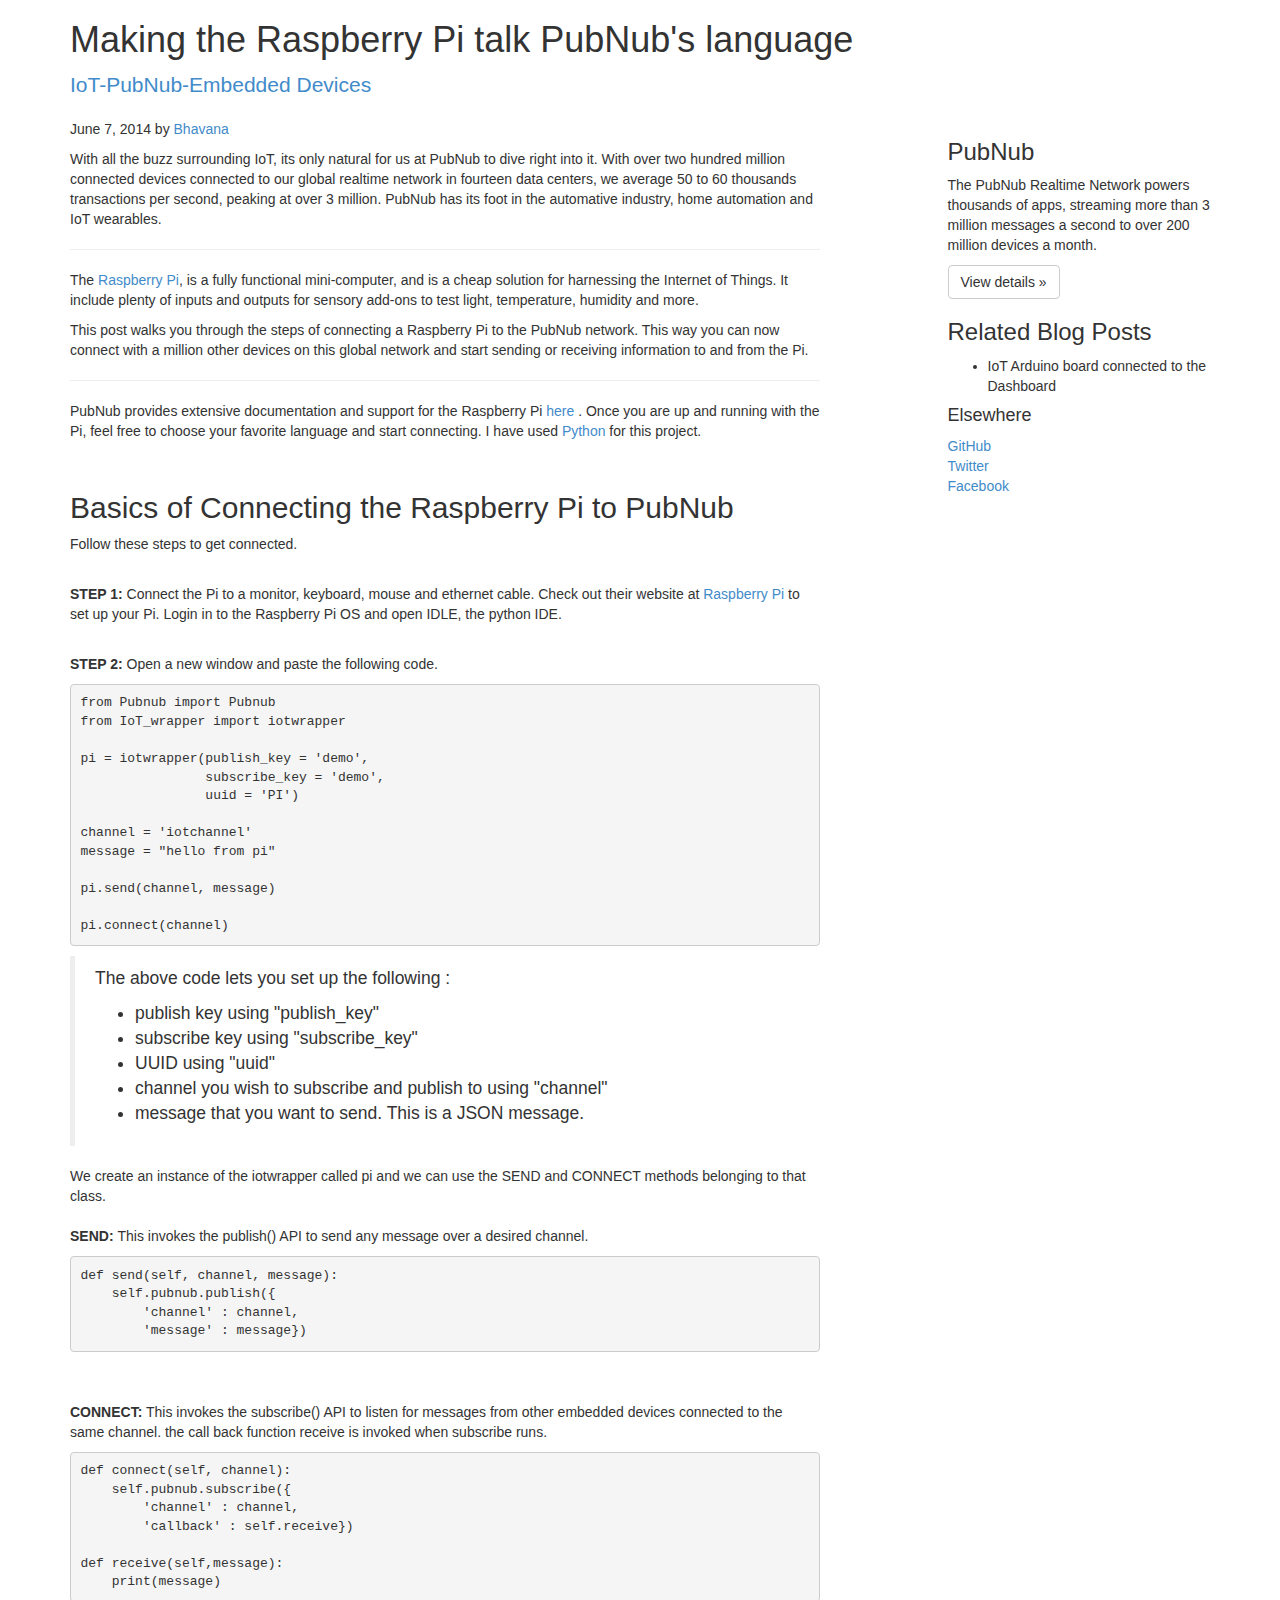
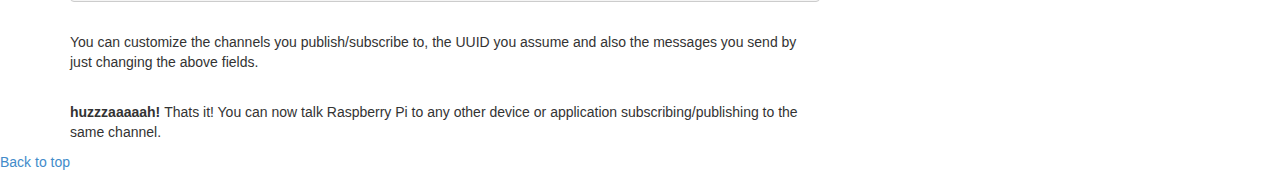
==== index.html @ 63a84ce9 "Create index.html" ====
<html lang="en"><head>
    <meta charset="utf-8">
    <meta http-equiv="X-UA-Compatible" content="IE=edge">
    <meta name="viewport" content="width=device-width, initial-scale=1">
    <meta name="description" content="">
    <meta name="author" content="">
  

    <title>Raspberry Pi</title>

    <!-- Bootstrap core CSS -->
    <link href="bootstrap.min.css" rel="stylesheet">

    <!-- Custom styles for this template -->
    <link href="blog.css" rel="stylesheet">

    <!-- Just for debugging purposes. Don't actually copy this line! -->
    <!--[if lt IE 9]><script src="../../assets/js/ie8-responsive-file-warning.js"></script><![endif]-->

    <!-- HTML5 shim and Respond.js IE8 support of HTML5 elements and media queries -->
    <!--[if lt IE 9]>
      <script src="https://oss.maxcdn.com/libs/html5shiv/3.7.0/html5shiv.js"></script>
      <script src="https://oss.maxcdn.com/libs/respond.js/1.4.2/respond.min.js"></script>
    <![endif]-->
  <style type="text/css"></style><style id="holderjs-style" type="text/css"></style></head>

  <body style="">

 <!--   <div class="navbar navbar-inverse navbar-fixed-top" role="navigation">
      <div class="container">
        <div class="navbar-header">
          <button type="button" class="navbar-toggle" data-toggle="collapse" data-target=".navbar-collapse">
            <span class="sr-only">Toggle navigation</span>
            <span class="icon-bar"></span>
            <span class="icon-bar"></span>
            <span class="icon-bar"></span>
          </button>
          <a class="navbar-brand" href="/Users/bhavana/Desktop/bootstrap/cover.html">Home</a>
          <a class="navbar-brand" href="/Users/bhavana/Desktop/bootstrap/features.html">Features</a>
          <a class="navbar-brand" href="#">Dashboard 101</a>
          <a class="navbar-brand" href="https://github.com/banasrini/Test">Github</a>
        </div>
      </div>
    </div> -->

    <div class="container">

      <div class="blog-header">
        <h1 class="blog-title">Making the Raspberry Pi talk PubNub's language</h1>
        <p class="lead blog-description"><a href = "/Users/bhavana/Desktop/bootstrap/cover.html">IoT-PubNub-Embedded Devices </a></p>
      </div>

      <div class="row">

        <div class="col-sm-8 blog-main">

          <div class="blog-post">
            <p class="blog-post-meta">June 7, 2014 by <a href="#">Bhavana</a></p>

            <p>With all the buzz surrounding IoT, its only natural for us at PubNub to dive right into it. 
			With over two hundred million connected devices connected to our global realtime network in fourteen data centers, 
			we average 50 to 60 thousands transactions per second, peaking at over 3 million. PubNub has its foot in the automative
			industry, home automation and IoT wearables.</p>
            <hr>
            
            <p>The <a href = "http://www.raspberrypi.org">Raspberry Pi</a>, is a fully functional mini-computer, and is a cheap 
            solution for harnessing the Internet of Things. It include plenty of inputs and outputs for sensory add-ons 
             to test light, temperature, humidity and more. 
             </p>
             
             <p> This post walks you through the steps of connecting a Raspberry Pi to the PubNub network. This way you can now connect
              with
             a million other devices on this global network and start sending or receiving information to and from the Pi. 
             <hr>
             PubNub provides 
             extensive documentation and support for the Raspberry Pi <a href = "http://www.pubnub.com/documentation/">here </a>. Once
            you are up and running with the Pi, feel free to choose your favorite language and start connecting. I have used
             <a href = "https://github.com/pubnub/python"> Python </a> for this project.
              </p> <br>

        
           
            <h2>Basics of Connecting the Raspberry Pi to PubNub</h2>

            <p>Follow these steps to get connected. </p>
            <br>
            
            <p> <strong> STEP 1: </strong> Connect the Pi to a monitor, keyboard, mouse and ethernet cable. Check out their website at
            <a href = "http://www.raspberrypi.org"> Raspberry Pi </a> to set up your Pi. Login in to
            the Raspberry Pi OS and open IDLE, the python IDE. 
            <br></br>
            <p> <strong> STEP 2: </strong> Open a new window and paste the following code.
            <pre><code>from Pubnub import Pubnub
from IoT_wrapper import iotwrapper

pi = iotwrapper(publish_key = 'demo', 
		subscribe_key = 'demo', 
		uuid = 'PI')

channel = 'iotchannel'
message = "hello from pi"

pi.send(channel, message)
		
pi.connect(channel)</code></pre>
            
             <blockquote>
              <p> The above code lets you set up the following :
              <ul>
              	<li> publish key using "publish_key" </li>
              	<li> subscribe key using "subscribe_key" </li>
              	<li> UUID using "uuid" </li>
              	<li> channel you wish to subscribe and publish to using "channel"</li>
              	<li> message that you want to send. This is a JSON message. </li>
              </ul>
              
              </p>
            </blockquote> 
            <p> We create an instance of the iotwrapper called pi and we can use the SEND and CONNECT methods belonging to that
            class.  
            
            <br></br>
            <strong>SEND: </strong>This invokes the publish() API to send any message over a desired 
			channel.</p>
            <p><pre><code>def send(self, channel, message):
    self.pubnub.publish({
    	'channel' : channel,
    	'message' : message})</code></pre></p>    
            <br></br>
            
        
            <p><strong>CONNECT:</strong> This invokes the subscribe() API to listen for messages from other embedded devices
             connected to the same channel.
            the call back function receive is invoked when subscribe runs.
             </p>
			<pre><code>def connect(self, channel):
    self.pubnub.subscribe({
      	'channel' : channel,
       	'callback' : self.receive})
       		
def receive(self,message):  
    print(message)</code></pre>
    		<br>
    		<p> You can customize the channels you publish/subscribe to, the UUID you assume and also the messages you 
    		send by just changing the above fields. 
    		<br></br>
    	<p> <strong> huzzzaaaaah! </strong> 
    	Thats it! You can now talk Raspberry Pi to any other device or application subscribing/publishing to the same channel.
    	
    	</p>
            
          </div><!-- /.blog-post -->

        
        </div><!-- /.blog-main -->

        <div class="col-sm-3 col-sm-offset-1 blog-sidebar">
          <div class="sidebar-module sidebar-module-inset">
            <h3>PubNub</h3>
            <p>The PubNub Realtime Network powers thousands of apps, streaming more than 3 million messages a second to over
             200 million devices a month. 
             <p><a class="btn btn-default" href="http://www.pubnub.com" role="button">View details »</a></p></p>
          </div>
          <div class="sidebar-module">
            <h3>Related Blog Posts</h3>
     <ul>
      	
              <li>IoT Arduino board connected to the Dashboard</li>
              
        </ul>
          </div>
          <div class="sidebar-module">
            <h4>Elsewhere</h4>
            <ol class="list-unstyled">
              <li><a href="#">GitHub</a></li>
              <li><a href="#">Twitter</a></li>
              <li><a href="#">Facebook</a></li>
            </ol>
          </div>
        </div><!-- /.blog-sidebar -->

      </div><!-- /.row -->

    </div><!-- /.container -->

    <div class="blog-footer">
      
      <p>
        <a href="#">Back to top</a>
      </p>
    </div>
    
    


    <!-- Bootstrap core JavaScript
    ================================================== -->
    <!-- Placed at the end of the document so the pages load faster -->
    <script src="https://ajax.googleapis.com/ajax/libs/jquery/1.11.0/jquery.min.js"></script>
    <script src="https://ajax.googleapis.com/ajax/libs/jquery/1.11.0/jquery.min.js"></script>
    <script src="bootstrap.min.js"></script>
  

</body></html>
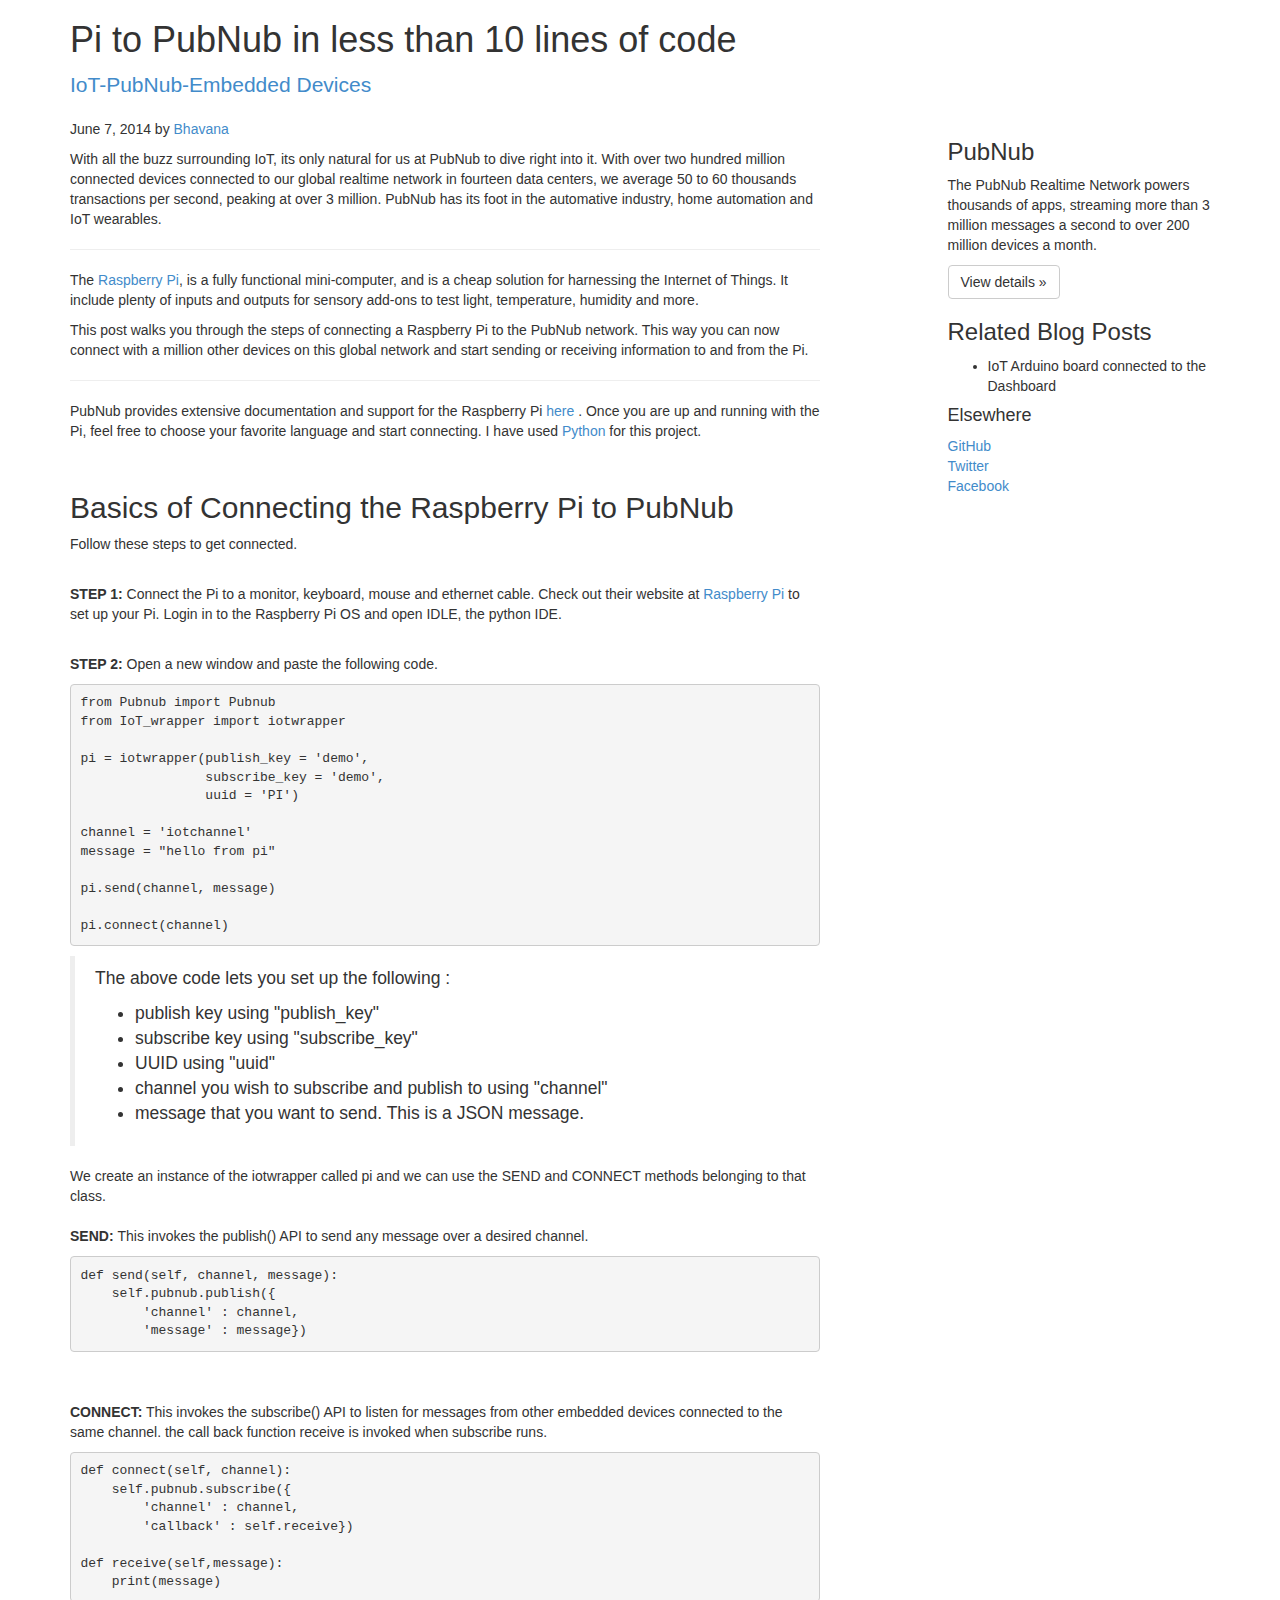
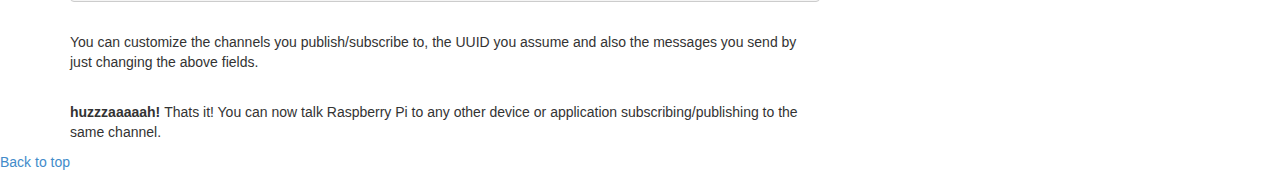
==== commit fb1d8923: "Update index.html" ====
--- a/index.html
+++ b/index.html
@@ -14,39 +14,16 @@
     <!-- Custom styles for this template -->
     <link href="blog.css" rel="stylesheet">
 
-    <!-- Just for debugging purposes. Don't actually copy this line! -->
-    <!--[if lt IE 9]><script src="../../assets/js/ie8-responsive-file-warning.js"></script><![endif]-->
-
-    <!-- HTML5 shim and Respond.js IE8 support of HTML5 elements and media queries -->
-    <!--[if lt IE 9]>
-      <script src="https://oss.maxcdn.com/libs/html5shiv/3.7.0/html5shiv.js"></script>
-      <script src="https://oss.maxcdn.com/libs/respond.js/1.4.2/respond.min.js"></script>
-    <![endif]-->
+   
   <style type="text/css"></style><style id="holderjs-style" type="text/css"></style></head>
 
   <body style="">
 
- <!--   <div class="navbar navbar-inverse navbar-fixed-top" role="navigation">
-      <div class="container">
-        <div class="navbar-header">
-          <button type="button" class="navbar-toggle" data-toggle="collapse" data-target=".navbar-collapse">
-            <span class="sr-only">Toggle navigation</span>
-            <span class="icon-bar"></span>
-            <span class="icon-bar"></span>
-            <span class="icon-bar"></span>
-          </button>
-          <a class="navbar-brand" href="/Users/bhavana/Desktop/bootstrap/cover.html">Home</a>
-          <a class="navbar-brand" href="/Users/bhavana/Desktop/bootstrap/features.html">Features</a>
-          <a class="navbar-brand" href="#">Dashboard 101</a>
-          <a class="navbar-brand" href="https://github.com/banasrini/Test">Github</a>
-        </div>
-      </div>
-    </div> -->
 
     <div class="container">
 
       <div class="blog-header">
-        <h1 class="blog-title">Making the Raspberry Pi talk PubNub's language</h1>
+        <h1 class="blog-title">Pi to PubNub in less than 10 lines of code</h1>
         <p class="lead blog-description"><a href = "/Users/bhavana/Desktop/bootstrap/cover.html">IoT-PubNub-Embedded Devices </a></p>
       </div>
 
